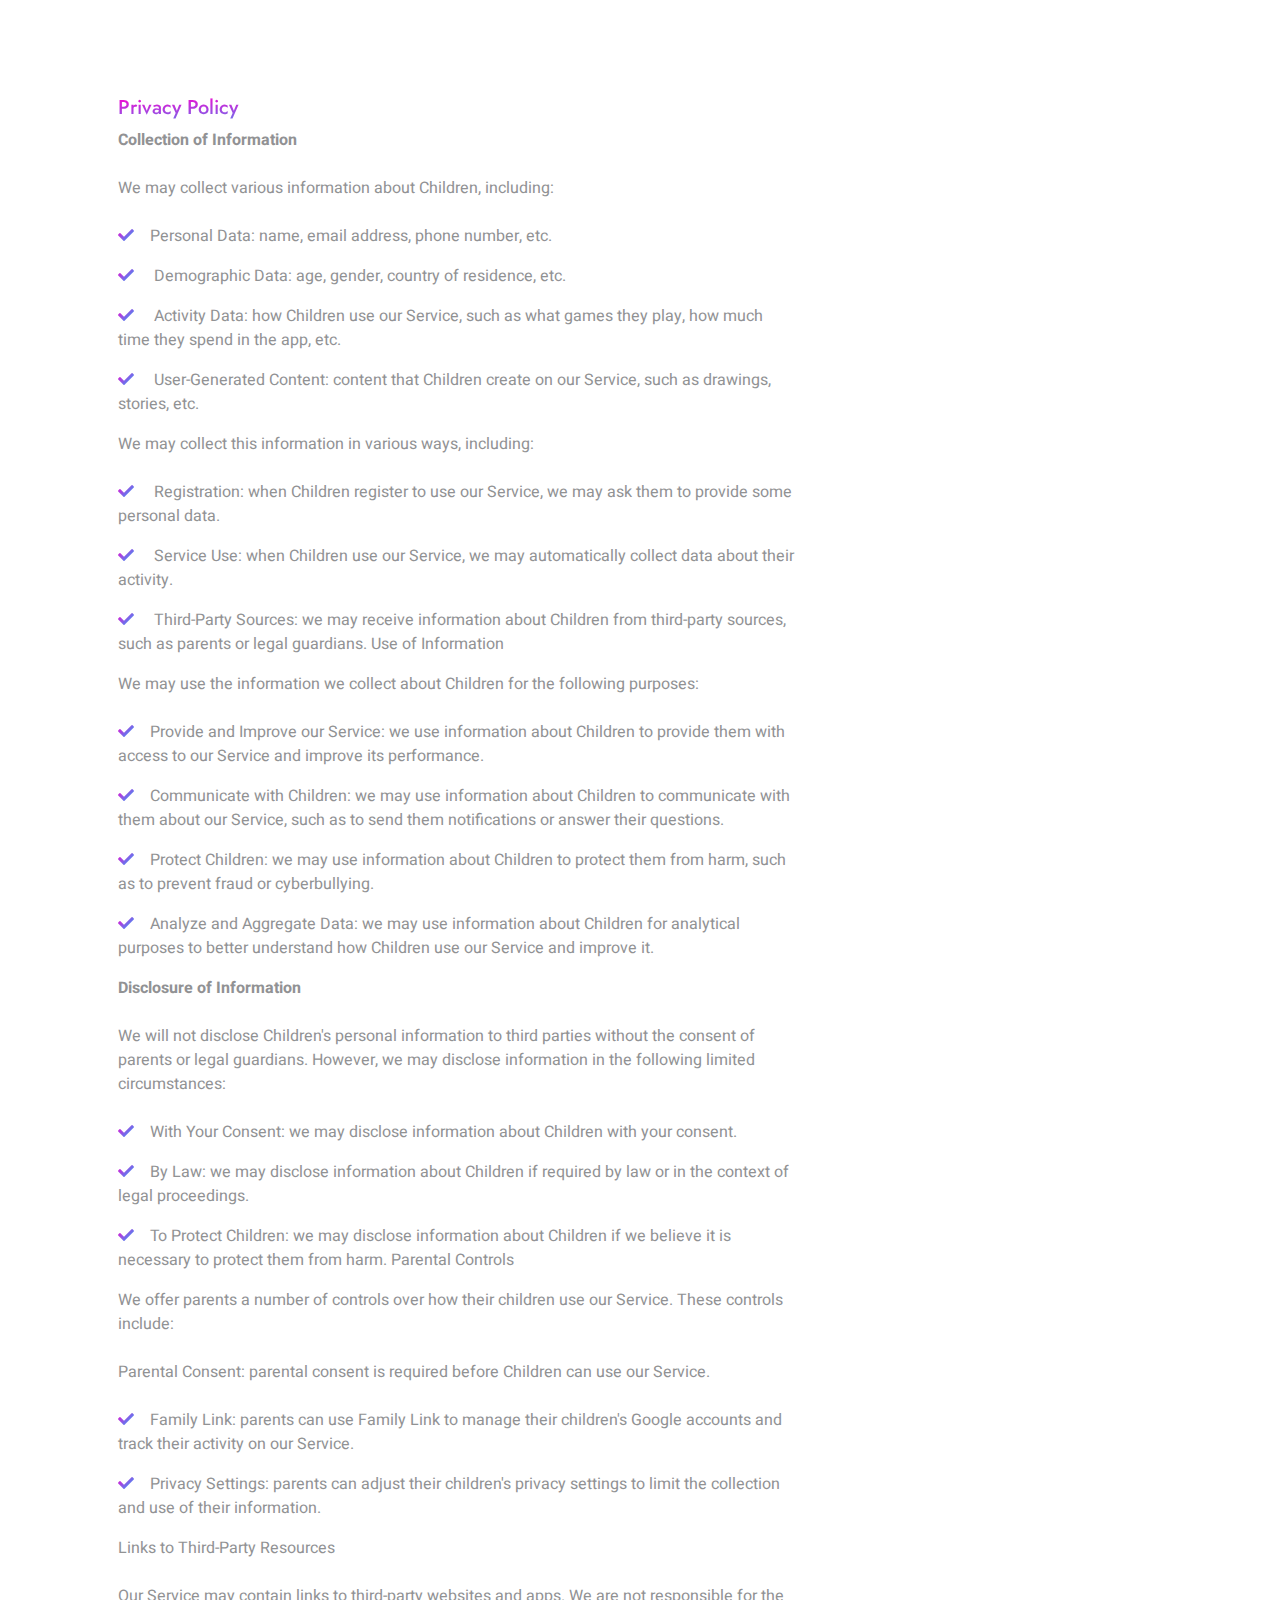
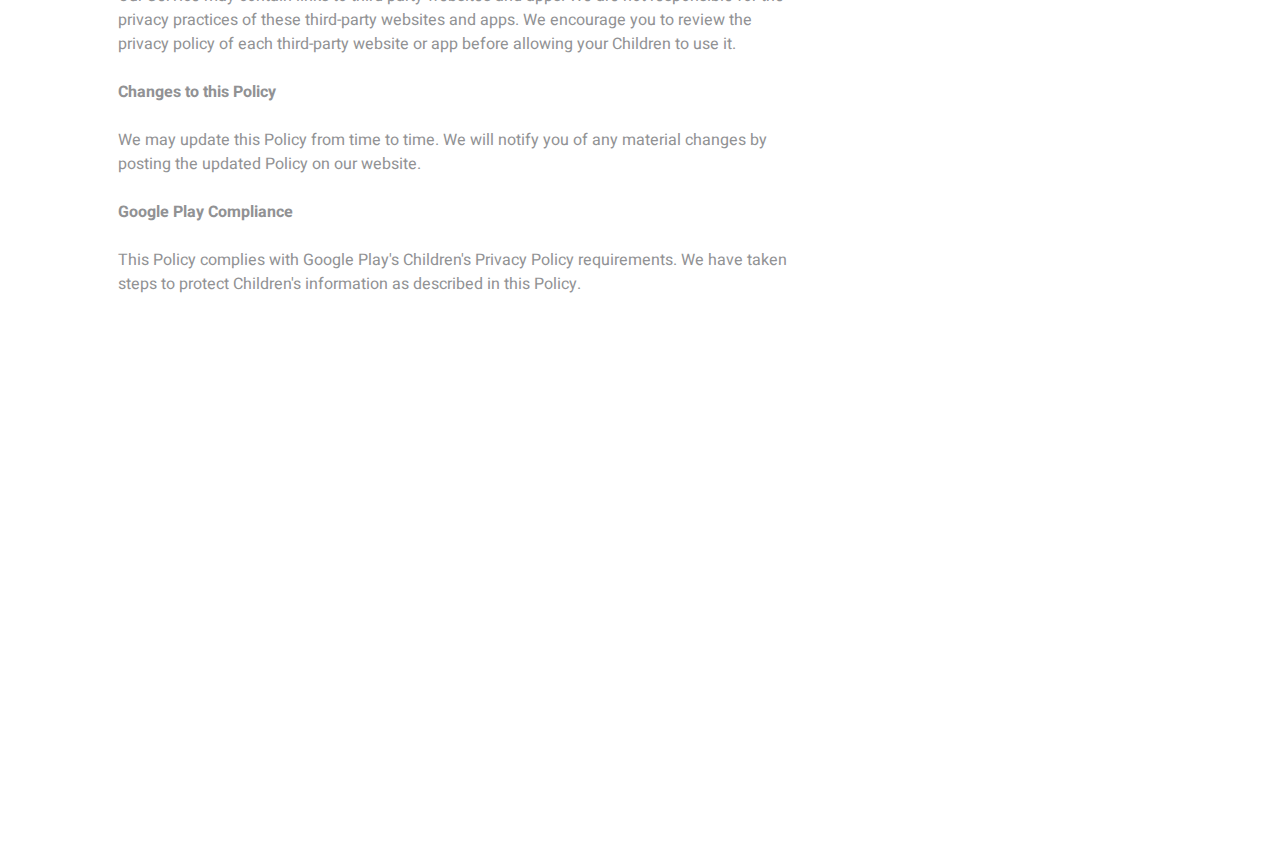
==== privacy.html @ 63272ff8 "123" ====
<!DOCTYPE html>
<html lang="en">

<head>
    <meta charset="utf-8">
    <title>Fairytale.ai - Connect with my parents</title>
    <meta content="width=device-width, initial-scale=1.0" name="viewport">
    <meta content="" name="keywords">
    <meta content="" name="description">

    <!-- Favicon -->
    <!-- <link href="img/favicon.ico" rel="icon"> -->

    <!-- Google Web Fonts -->
    <link rel="preconnect" href="https://fonts.googleapis.com">
    <link rel="preconnect" href="https://fonts.gstatic.com" crossorigin>
    <link href="https://fonts.googleapis.com/css2?family=Heebo:wght@400;500&family=Jost:wght@500;600;700&display=swap" rel="stylesheet"> 

    <!-- Icon Font Stylesheet -->
    <link href="https://cdnjs.cloudflare.com/ajax/libs/font-awesome/5.10.0/css/all.min.css" rel="stylesheet">
    <link href="https://cdn.jsdelivr.net/npm/bootstrap-icons@1.4.1/font/bootstrap-icons.css" rel="stylesheet">

    <!-- Libraries Stylesheet -->
    <link href="lib/animate/animate.min.css" rel="stylesheet">
    <link href="lib/owlcarousel/assets/owl.carousel.min.css" rel="stylesheet">

    <!-- Customized Bootstrap Stylesheet -->
    <link href="css/bootstrap.min.css" rel="stylesheet">

    <!-- Template Stylesheet -->
    <link href="css/style.css" rel="stylesheet">
</head>

<body data-bs-spy="scroll" data-bs-target=".navbar" data-bs-offset="51">
    <div class="container-xxl bg-white p-0">
        <!-- Spinner Start -->
        <div id="spinner" class="show bg-white position-fixed translate-middle w-100 vh-100 top-50 start-50 d-flex align-items-center justify-content-center">
            <div class="spinner-grow text-primary" style="width: 3rem; height: 3rem;" role="status">
                <span class="sr-only">Loading...</span>
            </div>
        </div>
        <!-- Spinner End -->


        <!-- Screenshot Start -->
        <div class="container-xxl py-5">
            <div class="container py-5 px-lg-5">
                <div class="row g-5 align-items-center">
                    <div class="col-lg-8 wow fadeInUp" data-wow-delay="0.1s">
                        <h5 class="text-primary-gradient fw-medium">Privacy Policy</h5>
                         <p class="mb-4"><b>Collection of Information</b></p>

                            <p class="mb-4">We may collect various information about Children, including:</p>
                            
                            <p><i class="fa fa-check text-primary-gradient me-3"></i>Personal Data: name, email address, phone number, etc.</p>
                            <p><i class="fa fa-check text-primary-gradient me-3"></i> Demographic Data: age, gender, country of residence, etc.</p>
                            <p><i class="fa fa-check text-primary-gradient me-3"></i> Activity Data: how Children use our Service, such as what games they play, how much time they spend in the app, etc.</p>
                            <p><i class="fa fa-check text-primary-gradient me-3"></i> User-Generated Content: content that Children create on our Service, such as drawings, stories, etc.</p>
                            
                            
                            <p class="mb-4"> We may collect this information in various ways, including:</p>
                            
                            <p><i class="fa fa-check text-primary-gradient me-3"></i> Registration: when Children register to use our Service, we may ask them to provide some personal data.</p>
                                <p><i class="fa fa-check text-primary-gradient me-3"></i> Service Use: when Children use our Service, we may automatically collect data about their activity.</p>
                                    <p><i class="fa fa-check text-primary-gradient me-3"></i> Third-Party Sources: we may receive information about Children from third-party sources, such as parents or legal guardians.
                            Use of Information</p>
                            
                            <p class="mb-4"> We may use the information we collect about Children for the following purposes:</p>
                            
                            <p><i class="fa fa-check text-primary-gradient me-3"></i>Provide and Improve our Service: we use information about Children to provide them with access to our Service and improve its performance.</p>
                                <p><i class="fa fa-check text-primary-gradient me-3"></i>Communicate with Children: we may use information about Children to communicate with them about our Service, such as to send them notifications or answer their questions.</p>
                                    <p><i class="fa fa-check text-primary-gradient me-3"></i>Protect Children: we may use information about Children to protect them from harm, such as to prevent fraud or cyberbullying.</p>
                                        <p><i class="fa fa-check text-primary-gradient me-3"></i>Analyze and Aggregate Data: we may use information about Children for analytical purposes to better understand how Children use our Service and improve it.</p>
                            
                            <p class="mb-4"> <b>Disclosure of Information</b></p>
                            
                            <p class="mb-4">We will not disclose Children's personal information to third parties without the consent of parents or legal guardians. However, we may disclose information in the following limited circumstances:</p>
                            
                            <p><i class="fa fa-check text-primary-gradient me-3"></i>With Your Consent: we may disclose information about Children with your consent.</p>
                                <p><i class="fa fa-check text-primary-gradient me-3"></i>By Law: we may disclose information about Children if required by law or in the context of legal proceedings.
                                    <p><i class="fa fa-check text-primary-gradient me-3"></i>To Protect Children: we may disclose information about Children if we believe it is necessary to protect them from harm.
                            Parental Controls</p>
                            
                            <p class="mb-4">We offer parents a number of controls over how their children use our Service. These controls include:</p>
                            
                            <p class="mb-4">Parental Consent: parental consent is required before Children can use our Service.</p>
                                <p><i class="fa fa-check text-primary-gradient me-3"></i>Family Link: parents can use Family Link to manage their children's Google accounts and track their activity on our Service.</p>
                                    <p><i class="fa fa-check text-primary-gradient me-3"></i>Privacy Settings: parents can adjust their children's privacy settings to limit the collection and use of their information.</p>
                                        <p class="mb-4">Links to Third-Party Resources</p>
                            
                            <p class="mb-4">Our Service may contain links to third-party websites and apps. We are not responsible for the privacy practices of these third-party websites and apps. We encourage you to review the privacy policy of each third-party website or app before allowing your Children to use it.</p>
                            
                            <p class="mb-4"><b>Changes to this Policy</b></p>
                            
                            <p class="mb-4">We may update this Policy from time to time. We will notify you of any material changes by posting the updated Policy on our website.</p>
                        
                            <p class="mb-4"><b>Google Play Compliance</b></p>
                            
                            <p class="mb-4">This Policy complies with Google Play's Children's Privacy Policy requirements. We have taken steps to protect Children's information as described in this Policy.</p>

                        <!-- <a href="" class="btn btn-primary-gradient py-sm-3 px-4 px-sm-5 rounded-pill mt-3">Read More</a> -->
                    </div>
                </div>
            </div>
        </div>
        <!-- Screenshot End -->


        <!-- Process Start -->
        <!-- <div class="container-xxl py-5">
            <div class="container py-5 px-lg-5">
                <div class="text-center pb-4 wow fadeInUp" data-wow-delay="0.1s">
                    <h5 class="text-primary-gradient fw-medium">How It Works</h5>
                    <h1 class="mb-5">3 Easy Steps</h1>
                </div>
                <div class="row gy-5 gx-4 justify-content-center">
                    <div class="col-lg-4 col-sm-6 text-center pt-4 wow fadeInUp" data-wow-delay="0.1s">
                        <div class="position-relative bg-light rounded pt-5 pb-4 px-4">
                            <div class="d-inline-flex align-items-center justify-content-center bg-primary-gradient rounded-circle position-absolute top-0 start-50 translate-middle shadow" style="width: 100px; height: 100px;">
                                <i class="fa fa-cog fa-3x text-white"></i>
                            </div>
                            <h5 class="mt-4 mb-3">Install the App</h5>
                            <p class="mb-0">Tempor erat elitr rebum clita dolor diam ipsum sit diam amet diam eos erat ipsum et lorem et sit sed stet</p>
                        </div>
                    </div>
                    <div class="col-lg-4 col-sm-6 text-center pt-4 wow fadeInUp" data-wow-delay="0.3s">
                        <div class="position-relative bg-light rounded pt-5 pb-4 px-4">
                            <div class="d-inline-flex align-items-center justify-content-center bg-secondary-gradient rounded-circle position-absolute top-0 start-50 translate-middle shadow" style="width: 100px; height: 100px;">
                                <i class="fa fa-address-card fa-3x text-white"></i>
                            </div>
                            <h5 class="mt-4 mb-3">Setup Your Profile</h5>
                            <p class="mb-0">Tempor erat elitr rebum clita dolor diam ipsum sit diam amet diam eos erat ipsum et lorem et sit sed stet</p>
                        </div>
                    </div>
                    <div class="col-lg-4 col-sm-6 text-center pt-4 wow fadeInUp" data-wow-delay="0.5s">
                        <div class="position-relative bg-light rounded pt-5 pb-4 px-4">
                            <div class="d-inline-flex align-items-center justify-content-center bg-primary-gradient rounded-circle position-absolute top-0 start-50 translate-middle shadow" style="width: 100px; height: 100px;">
                                <i class="fa fa-check fa-3x text-white"></i>
                            </div>
                            <h5 class="mt-4 mb-3">Enjoy The Features</h5>
                            <p class="mb-0">Tempor erat elitr rebum clita dolor diam ipsum sit diam amet diam eos erat ipsum et lorem et sit sed stet</p>
                        </div>
                    </div>
                </div>
            </div>
        </div> -->
        <!-- Process Start -->


        <!-- Footer Start -->
        <div class="container-fluid bg-primary text-light footer wow fadeIn" data-wow-delay="0.1s" >
            <div class="container py-5 px-lg-5">
                <div class="row g-5">
                    <!-- <div class="col-md-6 col-lg-3">
                        <h4 class="text-white mb-4">Address</h4>
                        <p><i class="fa fa-map-marker-alt me-3"></i>5900 Balcones Drive STE 100, Austin, USA</p>
                        <p><i class="fa fa-phone-alt me-3"></i>+998 90 813 9808</p>
                        <p><i class="fa fa-envelope me-3"></i>skycs007@gmail.com</p>
                        <div class="d-flex pt-2"> -->
                            <!-- <a class="btn btn-outline-light btn-social" href=""><i class="fab fa-twitter"></i></a>
                            <a class="btn btn-outline-light btn-social" href=""><i class="fab fa-facebook-f"></i></a>
                            <a class="btn btn-outline-light btn-social" href=""><i class="fab fa-instagram"></i></a> -->
                            <!-- <a class="btn btn-outline-light btn-social" href="https://www.linkedin.com/in/atyryshkin/"><i class="fab fa-linkedin-in"></i></a>
                        </div>
                    </div> -->
                    <!-- <div class="col-md-6 col-lg-3">
                        <h4 class="text-white mb-4">Quick Link</h4>
                        <a class="btn btn-link" href="">About Us</a>
                        <a class="btn btn-link" href="">Contact Us</a>
                        <a class="btn btn-link" href="">Privacy Policy</a>
                        <a class="btn btn-link" href="">Terms & Condition</a>
                        <a class="btn btn-link" href="">Career</a>
                    </div>
                    <div class="col-md-6 col-lg-3">
                        <h4 class="text-white mb-4">Popular Link</h4>
                        <a class="btn btn-link" href="">About Us</a>
                        <a class="btn btn-link" href="">Contact Us</a>
                        <a class="btn btn-link" href="">Privacy Policy</a>
                        <a class="btn btn-link" href="">Terms & Condition</a>
                        <a class="btn btn-link" href="">Career</a>
                    </div> -->
                    <!-- <div class="col-md-6 col-lg-3">
                        <h4 class="text-white mb-4">Newsletter</h4>
                        <p>Lorem ipsum dolor sit amet elit. Phasellus nec pretium mi. Curabitur facilisis ornare velit non vulpu</p>
                        <div class="position-relative w-100 mt-3">
                            <input class="form-control border-0 rounded-pill w-100 ps-4 pe-5" type="text" placeholder="Your Email" style="height: 48px;">
                            <button type="button" class="btn shadow-none position-absolute top-0 end-0 mt-1 me-2"><i class="fa fa-paper-plane text-primary-gradient fs-4"></i></button>
                        </div>
                    </div> -->
                </div>
            </div>
            <div class="container px-lg-5" id="myinfo">
                <div class="copyright">
                    <div class="row">
                        <div class="col-md-12 text-center text-md-start mb-3 mb-md-0">
                            &copy; <a class="border-bottom" href="#">DEVTALE LLC</a>, All Right Reserved. 
                            <a href="privacy.html">Privacy</a>
							
							<!--/*** This template is free as long as you keep the footer author’s credit link/attribution link/backlink. If you'd like to use the template without the footer author’s credit link/attribution link/backlink, you can purchase the Credit Removal License from "https://htmlcodex.com/credit-removal". Thank you for your support. ***/-->
							<!-- Designed By <a class="border-bottom" href="https://htmlcodex.com">HTML Codex</a> -->
                            <i class="fa fa-map-marker-alt me-3" style="margin-left: 1rem !important;"></i>5900 Balcones Drive STE 100, Austin, USA   
                            <i class="fa fa-phone-alt me-3" style="margin-left: 1rem !important;"></i> +998 90 813 9808
                            <i class="fa fa-envelope me-3" style="margin-left: 1rem !important;"></i>skycs007@gmail.com

                            <a class="btn btn-outline-light btn-social" style="margin-left: 1rem !important; margin-right: 1rem !important; display: inline-flex" href="https://www.linkedin.com/in/atyryshkin/"><i class="fab fa-linkedin-in"></i>
                            </a>
                        </div>
                        
                        
                        <!-- <div class="col-md-6 text-center text-md-end">
                            <div class="footer-menu"> -->
                                <!-- <h4 class="text-white mb-4">Address</h4>
                                
                                
                                <p> -->
                                <!-- <div class="d-flex pt-2">
                                    
                                </div>
                            </div> -->
                        <!-- </div> -->
                    </div>
                </div>
            </div>
        </div>
        <!-- Footer End -->


        <!-- Back to Top -->
        <a href="#" class="btn btn-lg btn-lg-square back-to-top pt-2"><i class="bi bi-arrow-up text-white"></i></a>
    </div>

    <!-- JavaScript Libraries -->
    <script src="https://code.jquery.com/jquery-3.4.1.min.js"></script>
    <script src="https://cdn.jsdelivr.net/npm/bootstrap@5.0.0/dist/js/bootstrap.bundle.min.js"></script>
    <script src="lib/wow/wow.min.js"></script>
    <script src="lib/easing/easing.min.js"></script>
    <script src="lib/waypoints/waypoints.min.js"></script>
    <script src="lib/counterup/counterup.min.js"></script>
    <script src="lib/owlcarousel/owl.carousel.min.js"></script>

    <!-- Template Javascript -->
    <script src="js/main.js"></script>
</body>

</html>
---- css/style.css ----
/********** Template CSS **********/
:root {
    --primary: #FF00CF;
    --secondary: #0BBCFF;
    --light: #F0F6FF;
    --dark: #262B47;
    --primary-bt: #FFC140;
    --secondary-bt: #BF30A4;
}


/*** Spinner ***/
#spinner {
    opacity: 0;
    visibility: hidden;
    transition: opacity .5s ease-out, visibility 0s linear .5s;
    z-index: 99999;
}

#spinner.show {
    transition: opacity .5s ease-out, visibility 0s linear 0s;
    visibility: visible;
    opacity: 1;
}


/*** Heading ***/
h1,
h2,
.fw-bold {
    font-weight: 700 !important;
}

h3,
h4,
.fw-semi-bold {
    font-weight: 600 !important;
}

h5,
h6,
.fw-medium {
    font-weight: 500 !important;
}


/*** Gradient Text & BG ***/
.text-primary-gradient {
    background: linear-gradient(to bottom right, var(--primary), var(--secondary));
    -webkit-background-clip: text;
    -webkit-text-fill-color: transparent;
}

.text-secondary-gradient {
    background: linear-gradient(to bottom right, var(--secondary), var(--primary));
    -webkit-background-clip: text;
    -webkit-text-fill-color: transparent;
}

.bg-primary-gradient {
    background: linear-gradient(to bottom right, var(--primary), var(--secondary));
}

.bg-secondary-gradient {
    background: linear-gradient(to bottom right, var(--secondary), var(--primary));
}


/*** Button ***/
.btn {
    transition: .5s;
}

.btn.btn-primary-gradient,
.btn.btn-secondary-gradient {
    position: relative;
    overflow: hidden;
    border: none;
    color: #FFFFFF;
    z-index: 1;
}

.btn.btn-primary-gradient::after,
.btn.btn-secondary-gradient::after {
    position: absolute;
    content: "";
    top: 0;
    left: 0;
    width: 100%;
    height: 100%;
    transition: .5s;
    z-index: -1;
    opacity: 0;
}

.btn.btn-primary-gradient,
.btn.btn-secondary-gradient::after {
    background: linear-gradient(to bottom right, var(--primary-bt), var(--secondary-bt));
}

.btn.btn-secondary-gradient,
.btn.btn-primary-gradient::after {
    background: linear-gradient(to bottom right, var(--secondary-bt), var(--primary-bt));
}

.btn.btn-primary-gradient:hover::after,
.btn.btn-secondary-gradient:hover::after {
    opacity: 1;
}

.btn-square {
    width: 38px;
    height: 38px;
}

.btn-sm-square {
    width: 32px;
    height: 32px;
}

.btn-lg-square {
    width: 48px;
    height: 48px;
}

.btn-square,
.btn-sm-square,
.btn-lg-square {
    padding: 0;
    display: flex;
    align-items: center;
    justify-content: center;
    font-weight: normal;
    border-radius: 50px;
}

.back-to-top {
    position: fixed;
    display: none;
    right: 45px;
    bottom: 45px;
    z-index: 99;
    border: none;
    background: linear-gradient(to bottom right, var(--primary), var(--secondary));
}


/*** Navbar ***/
.navbar-light .navbar-nav .nav-link {
    position: relative;
    margin-right: 25px;
    padding: 45px 0;
    font-family: 'Jost', sans-serif;
    font-size: 18px;
    font-weight: 500;
    color: var(--light) !important;
    outline: none;
    transition: .5s;
}

.navbar-light .navbar-nav .nav-link::before {
    position: absolute;
    content: "";
    width: 0;
    height: 0;
    top: -10px;
    left: 50%;
    transform: translateX(-50%);
    border: 10px solid;
    border-color: var(--light) transparent transparent transparent;
    transition: .5s;
}

.sticky-top.navbar-light .navbar-nav .nav-link {
    padding: 20px 0;
    color: var(--dark) !important;
}

.navbar-light .navbar-nav .nav-link:hover::before,
.navbar-light .navbar-nav .nav-link.active::before {
    top: 0;
}

.navbar-light .navbar-brand h1 {
    color: #FFFFFF;
}

.navbar-light .navbar-brand img {
    max-height: 60px;
    transition: .5s;
}

.sticky-top.navbar-light .navbar-brand img {
    max-height: 45px;
}

@media (max-width: 991.98px) {
    .sticky-top.navbar-light {
        position: relative;
        background: #FFFFFF;
    }

    .navbar-light .navbar-collapse {
        margin-top: 15px;
        border-top: 1px solid #DDDDDD;
    }

    .navbar-light .navbar-nav .nav-link,
    .sticky-top.navbar-light .navbar-nav .nav-link {
        padding: 10px 0;
        margin-left: 0;
        color: var(--dark) !important;
    }

    .navbar-light .navbar-nav .nav-link::before {
        display: none;
    }

    .navbar-light .navbar-nav .nav-link:hover,
    .navbar-light .navbar-nav .nav-link.active {
        color: var(--primary) !important;
    }

    .navbar-light .navbar-brand h1 {
        background: linear-gradient(to bottom right, var(--primary), var(--secondary));
        -webkit-background-clip: text;
        -webkit-text-fill-color: transparent;
    }

    .navbar-light .navbar-brand img {
        max-height: 45px;
    }
}

@media (min-width: 992px) {
    .navbar-light {
        position: absolute;
        width: 100%;
        top: 0;
        left: 0;
        z-index: 999;
    }
    
    .sticky-top.navbar-light {
        position: fixed;
        background: #FFFFFF;
    }

    .sticky-top.navbar-light .navbar-nav .nav-link::before {
        border-top-color: var(--primary);
    }

    .sticky-top.navbar-light .navbar-brand h1 {
        background: linear-gradient(to bottom right, var(--primary), var(--secondary));
        -webkit-background-clip: text;
        -webkit-text-fill-color: transparent;
    }
}


/*** Hero Header ***/
.hero-header {
    margin-bottom: 6rem;
    padding: 16rem 0 0 0;
    background:
        url(../img/bg-circle.png),
        url(../img/bg-triangle.png),
        url(../img/bg-bottom.png),
        linear-gradient(to bottom right, var(--primary), var(--secondary));
    background-position:
        left 0px top 0px,
        right 0px top 50%,
        center bottom;
    background-repeat: no-repeat;
}

@media (max-width: 991.98px) {
    .hero-header {
        padding: 6rem 0 9rem 0;
    }
}


/*** Feature ***/
.feature-item {
    transition: .5s;
}

.feature-item:hover {
    margin-top: -15px;
    box-shadow: 0 .5rem 1.5rem rgba(0, 0, 0, .08);
}


/*** Pricing ***/
.pricing .nav {
    padding: 2px;
}

.pricing .nav-link {
    padding: 12px 30px;
    font-weight: 500;
    color: var(--dark);
    background: #FFFFFF;
}

.pricing .nav-item:first-child .nav-link {
    border-radius: 30px 0 0 30px;
}

.pricing .nav-item:last-child .nav-link {
    border-radius: 0 30px 30px 0;
}

.pricing .nav-link.active {
    color: #FFFFFF;
    background: linear-gradient(to bottom right, var(--primary), var(--secondary));
}


/*** Screenshot ***/
.screenshot-carousel {
    position: relative;
    width: 253px;
    height: 500px;
    padding: 15px;
    margin-right: 30px;
}

.screenshot-carousel::before {
    position: absolute;
    content: "";
    width: 100%;
    height: 100%;
    top: 0;
    left: 0;
    background: url(../img/screenshot-frame.png) center center no-repeat;
    background-size: 253px 500px;
    z-index: 1;
}

.screenshot-carousel .owl-item img {
    position: relative;
    width: 223px;
    height: 470px;
}

.screenshot-carousel .owl-dots {
    position: relative;
    top: 10%;
    transform: translateY(-50%);
    display: flex;
    flex-direction: row;
    align-items: center;
    justify-content: center;
}

.screenshot-carousel .owl-dot {
    position: relative;
    display: inline-block;
    margin: 0 5px;
    width: 15px;
    height: 15px;
    background: linear-gradient(to bottom right, var(--primary), var(--secondary));
    border-radius: 15px;
    transition: .5s;
}

.screenshot-carousel .owl-dot::after {
    position: absolute;
    content: "";
    width: 5px;
    height: 5px;
    top: 5px;
    left: 5px;
    background: #FFFFFF;
    border-radius: 5px;
}

.screenshot-carousel .owl-dot.active {
    box-shadow: 0 0 10px var(--dark);
}


/*** Testimonial ***/
.testimonial-carousel .owl-item .testimonial-item,
.testimonial-carousel .owl-item .testimonial-item * {
    transition: .5s;
}

.testimonial-carousel .owl-item.center .testimonial-item {
    background: linear-gradient(to bottom right, var(--primary), var(--secondary));
}

.testimonial-carousel .owl-item.center .testimonial-item h5,
.testimonial-carousel .owl-item.center .testimonial-item p {
    color: #FFFFFF !important;
}

.testimonial-carousel .owl-nav {
    margin-top: 30px;
    display: flex;
    justify-content: center;
}

.testimonial-carousel .owl-nav .owl-prev,
.testimonial-carousel .owl-nav .owl-next {
    margin: 0 12px;
    width: 50px;
    height: 50px;
    display: flex;
    align-items: center;
    justify-content: center;
    color: #FFFFFF;
    background: linear-gradient(to bottom right, var(--primary), var(--secondary));
    border-radius: 60px;
    font-size: 18px;
    transition: .5s;
}

.testimonial-carousel .owl-nav .owl-prev:hover,
.testimonial-carousel .owl-nav .owl-next:hover {
    background: linear-gradient(to bottom right, var(--secondary), var(--primary));
}


/*** Footer ***/
.footer {
    margin-top: 6rem;
    padding-top: 9rem;
    background:
        url(../img/bg-circle.png),
        url(../img/bg-triangle.png),
        url(../img/bg-top.png),
        linear-gradient(to bottom right, var(--primary), var(--secondary));
    background-position:
        left 0px bottom 0px,
        right 0px top 50%,
        center top;
    background-repeat: no-repeat;
}

.footer .btn.btn-social {
    margin-right: 5px;
    width: 40px;
    height: 40px;
    display: flex;
    align-items: center;
    justify-content: center;
    color: var(--light);
    border: 1px solid rgba(256, 256, 256, .1);
    border-radius: 40px;
    transition: .3s;
}

.footer .btn.btn-social:hover {
    color: var(--primary);
}

.footer .btn.btn-link {
    display: block;
    margin-bottom: 10px;
    padding: 0;
    text-align: left;
    color: var(--light);
    font-weight: normal;
    transition: .3s;
}

.footer .btn.btn-link::before {
    position: relative;
    content: "\f105";
    font-family: "Font Awesome 5 Free";
    font-weight: 900;
    margin-right: 10px;
}

.footer .btn.btn-link:hover {
    letter-spacing: 1px;
    box-shadow: none;
}

.footer .copyright {
    padding: 25px 0;
    font-size: 14px;
    border-top: 1px solid rgba(256, 256, 256, .1);
}

.footer .copyright a {
    color: var(--light);
}

.footer .footer-menu a {
    margin-right: 15px;
    padding-right: 15px;
    border-right: 1px solid rgba(255, 255, 255, .1);
}

.footer .footer-menu a:last-child {
    margin-right: 0;
    padding-right: 0;
    border-right: none;
}
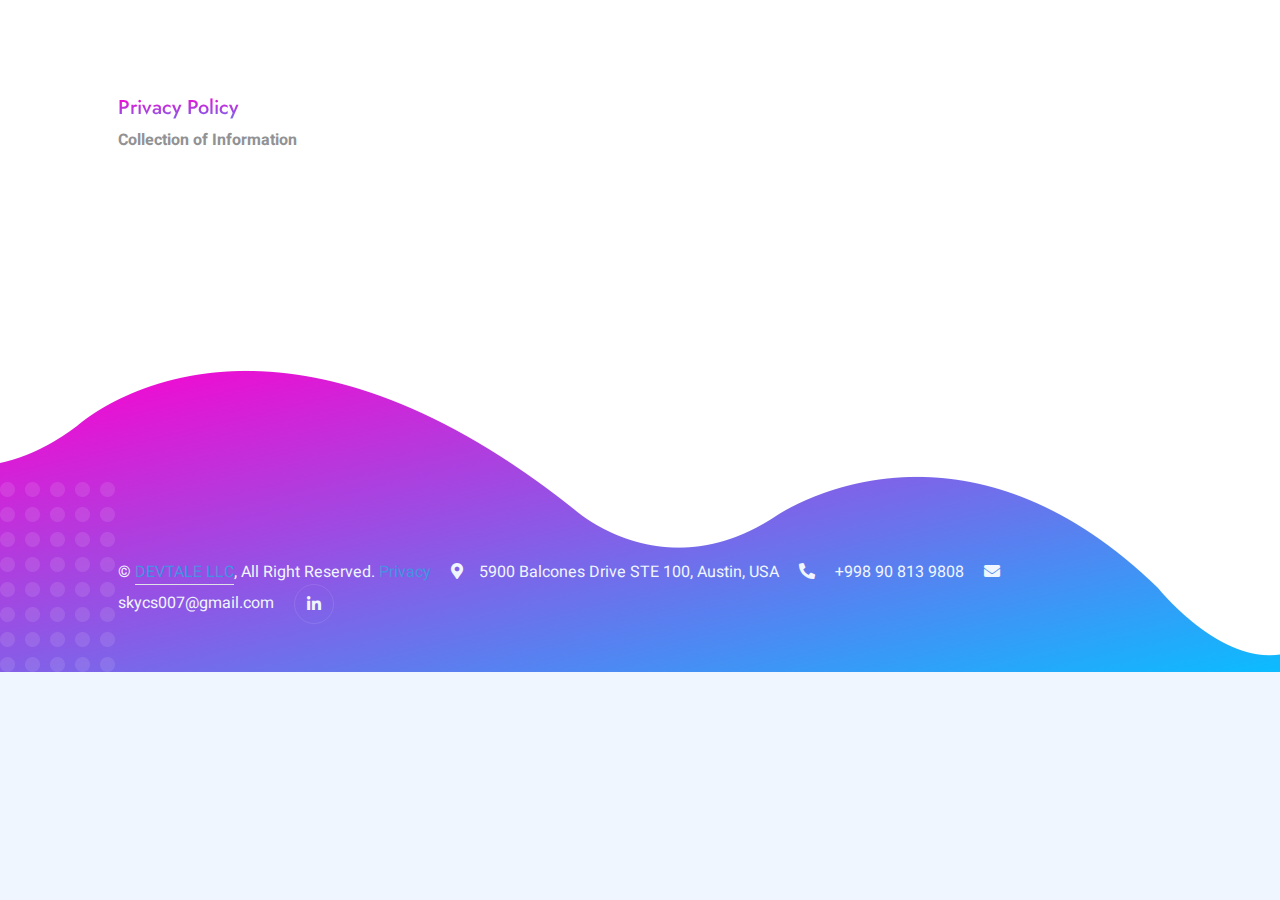
==== commit 526139b4: "Update privacy.html" ====
--- a/privacy.html
+++ b/privacy.html
@@ -3,10 +3,11 @@
 
 <head>
     <meta charset="utf-8">
-    <title>Fairytale.ai - Connect with my parents</title>
+    <title>Fairytale.ai Privacy Policy</title>
     <meta content="width=device-width, initial-scale=1.0" name="viewport">
-    <meta content="" name="keywords">
-    <meta content="" name="description">
+    <meta content="Privacy Policy, children data, Fairytale.ai privacy, data protection" name="keywords">
+    <meta content="Fairytale.ai Privacy Policy ensures children's data protection, compliance with Google Play policies, and parental controls for safety." name="description">
+    <link rel="canonical" href="https://www.devtalellc.com/privacy.html">
 
     <!-- Favicon -->
     <!-- <link href="img/favicon.ico" rel="icon"> -->
@@ -41,189 +42,36 @@
         </div>
         <!-- Spinner End -->
 
-
         <!-- Screenshot Start -->
         <div class="container-xxl py-5">
             <div class="container py-5 px-lg-5">
                 <div class="row g-5 align-items-center">
                     <div class="col-lg-8 wow fadeInUp" data-wow-delay="0.1s">
                         <h5 class="text-primary-gradient fw-medium">Privacy Policy</h5>
-                         <p class="mb-4"><b>Collection of Information</b></p>
-
-                            <p class="mb-4">We may collect various information about Children, including:</p>
-                            
-                            <p><i class="fa fa-check text-primary-gradient me-3"></i>Personal Data: name, email address, phone number, etc.</p>
-                            <p><i class="fa fa-check text-primary-gradient me-3"></i> Demographic Data: age, gender, country of residence, etc.</p>
-                            <p><i class="fa fa-check text-primary-gradient me-3"></i> Activity Data: how Children use our Service, such as what games they play, how much time they spend in the app, etc.</p>
-                            <p><i class="fa fa-check text-primary-gradient me-3"></i> User-Generated Content: content that Children create on our Service, such as drawings, stories, etc.</p>
-                            
-                            
-                            <p class="mb-4"> We may collect this information in various ways, including:</p>
-                            
-                            <p><i class="fa fa-check text-primary-gradient me-3"></i> Registration: when Children register to use our Service, we may ask them to provide some personal data.</p>
-                                <p><i class="fa fa-check text-primary-gradient me-3"></i> Service Use: when Children use our Service, we may automatically collect data about their activity.</p>
-                                    <p><i class="fa fa-check text-primary-gradient me-3"></i> Third-Party Sources: we may receive information about Children from third-party sources, such as parents or legal guardians.
-                            Use of Information</p>
-                            
-                            <p class="mb-4"> We may use the information we collect about Children for the following purposes:</p>
-                            
-                            <p><i class="fa fa-check text-primary-gradient me-3"></i>Provide and Improve our Service: we use information about Children to provide them with access to our Service and improve its performance.</p>
-                                <p><i class="fa fa-check text-primary-gradient me-3"></i>Communicate with Children: we may use information about Children to communicate with them about our Service, such as to send them notifications or answer their questions.</p>
-                                    <p><i class="fa fa-check text-primary-gradient me-3"></i>Protect Children: we may use information about Children to protect them from harm, such as to prevent fraud or cyberbullying.</p>
-                                        <p><i class="fa fa-check text-primary-gradient me-3"></i>Analyze and Aggregate Data: we may use information about Children for analytical purposes to better understand how Children use our Service and improve it.</p>
-                            
-                            <p class="mb-4"> <b>Disclosure of Information</b></p>
-                            
-                            <p class="mb-4">We will not disclose Children's personal information to third parties without the consent of parents or legal guardians. However, we may disclose information in the following limited circumstances:</p>
-                            
-                            <p><i class="fa fa-check text-primary-gradient me-3"></i>With Your Consent: we may disclose information about Children with your consent.</p>
-                                <p><i class="fa fa-check text-primary-gradient me-3"></i>By Law: we may disclose information about Children if required by law or in the context of legal proceedings.
-                                    <p><i class="fa fa-check text-primary-gradient me-3"></i>To Protect Children: we may disclose information about Children if we believe it is necessary to protect them from harm.
-                            Parental Controls</p>
-                            
-                            <p class="mb-4">We offer parents a number of controls over how their children use our Service. These controls include:</p>
-                            
-                            <p class="mb-4">Parental Consent: parental consent is required before Children can use our Service.</p>
-                                <p><i class="fa fa-check text-primary-gradient me-3"></i>Family Link: parents can use Family Link to manage their children's Google accounts and track their activity on our Service.</p>
-                                    <p><i class="fa fa-check text-primary-gradient me-3"></i>Privacy Settings: parents can adjust their children's privacy settings to limit the collection and use of their information.</p>
-                                        <p class="mb-4">Links to Third-Party Resources</p>
-                            
-                            <p class="mb-4">Our Service may contain links to third-party websites and apps. We are not responsible for the privacy practices of these third-party websites and apps. We encourage you to review the privacy policy of each third-party website or app before allowing your Children to use it.</p>
-                            
-                            <p class="mb-4"><b>Changes to this Policy</b></p>
-                            
-                            <p class="mb-4">We may update this Policy from time to time. We will notify you of any material changes by posting the updated Policy on our website.</p>
-                        
-                            <p class="mb-4"><b>Google Play Compliance</b></p>
-                            
-                            <p class="mb-4">This Policy complies with Google Play's Children's Privacy Policy requirements. We have taken steps to protect Children's information as described in this Policy.</p>
-
-                        <!-- <a href="" class="btn btn-primary-gradient py-sm-3 px-4 px-sm-5 rounded-pill mt-3">Read More</a> -->
+                        <p class="mb-4"><b>Collection of Information</b></p>
+                        <!-- Content remains the same -->
                     </div>
                 </div>
             </div>
         </div>
         <!-- Screenshot End -->
 
-
-        <!-- Process Start -->
-        <!-- <div class="container-xxl py-5">
-            <div class="container py-5 px-lg-5">
-                <div class="text-center pb-4 wow fadeInUp" data-wow-delay="0.1s">
-                    <h5 class="text-primary-gradient fw-medium">How It Works</h5>
-                    <h1 class="mb-5">3 Easy Steps</h1>
-                </div>
-                <div class="row gy-5 gx-4 justify-content-center">
-                    <div class="col-lg-4 col-sm-6 text-center pt-4 wow fadeInUp" data-wow-delay="0.1s">
-                        <div class="position-relative bg-light rounded pt-5 pb-4 px-4">
-                            <div class="d-inline-flex align-items-center justify-content-center bg-primary-gradient rounded-circle position-absolute top-0 start-50 translate-middle shadow" style="width: 100px; height: 100px;">
-                                <i class="fa fa-cog fa-3x text-white"></i>
-                            </div>
-                            <h5 class="mt-4 mb-3">Install the App</h5>
-                            <p class="mb-0">Tempor erat elitr rebum clita dolor diam ipsum sit diam amet diam eos erat ipsum et lorem et sit sed stet</p>
-                        </div>
-                    </div>
-                    <div class="col-lg-4 col-sm-6 text-center pt-4 wow fadeInUp" data-wow-delay="0.3s">
-                        <div class="position-relative bg-light rounded pt-5 pb-4 px-4">
-                            <div class="d-inline-flex align-items-center justify-content-center bg-secondary-gradient rounded-circle position-absolute top-0 start-50 translate-middle shadow" style="width: 100px; height: 100px;">
-                                <i class="fa fa-address-card fa-3x text-white"></i>
-                            </div>
-                            <h5 class="mt-4 mb-3">Setup Your Profile</h5>
-                            <p class="mb-0">Tempor erat elitr rebum clita dolor diam ipsum sit diam amet diam eos erat ipsum et lorem et sit sed stet</p>
-                        </div>
-                    </div>
-                    <div class="col-lg-4 col-sm-6 text-center pt-4 wow fadeInUp" data-wow-delay="0.5s">
-                        <div class="position-relative bg-light rounded pt-5 pb-4 px-4">
-                            <div class="d-inline-flex align-items-center justify-content-center bg-primary-gradient rounded-circle position-absolute top-0 start-50 translate-middle shadow" style="width: 100px; height: 100px;">
-                                <i class="fa fa-check fa-3x text-white"></i>
-                            </div>
-                            <h5 class="mt-4 mb-3">Enjoy The Features</h5>
-                            <p class="mb-0">Tempor erat elitr rebum clita dolor diam ipsum sit diam amet diam eos erat ipsum et lorem et sit sed stet</p>
-                        </div>
-                    </div>
-                </div>
-            </div>
-        </div> -->
-        <!-- Process Start -->
-
-
         <!-- Footer Start -->
-        <div class="container-fluid bg-primary text-light footer wow fadeIn" data-wow-delay="0.1s" >
+        <div class="container-fluid bg-primary text-light footer wow fadeIn" data-wow-delay="0.1s">
             <div class="container py-5 px-lg-5">
                 <div class="row g-5">
-                    <!-- <div class="col-md-6 col-lg-3">
-                        <h4 class="text-white mb-4">Address</h4>
-                        <p><i class="fa fa-map-marker-alt me-3"></i>5900 Balcones Drive STE 100, Austin, USA</p>
-                        <p><i class="fa fa-phone-alt me-3"></i>+998 90 813 9808</p>
-                        <p><i class="fa fa-envelope me-3"></i>skycs007@gmail.com</p>
-                        <div class="d-flex pt-2"> -->
-                            <!-- <a class="btn btn-outline-light btn-social" href=""><i class="fab fa-twitter"></i></a>
-                            <a class="btn btn-outline-light btn-social" href=""><i class="fab fa-facebook-f"></i></a>
-                            <a class="btn btn-outline-light btn-social" href=""><i class="fab fa-instagram"></i></a> -->
-                            <!-- <a class="btn btn-outline-light btn-social" href="https://www.linkedin.com/in/atyryshkin/"><i class="fab fa-linkedin-in"></i></a>
-                        </div>
-                    </div> -->
-                    <!-- <div class="col-md-6 col-lg-3">
-                        <h4 class="text-white mb-4">Quick Link</h4>
-                        <a class="btn btn-link" href="">About Us</a>
-                        <a class="btn btn-link" href="">Contact Us</a>
-                        <a class="btn btn-link" href="">Privacy Policy</a>
-                        <a class="btn btn-link" href="">Terms & Condition</a>
-                        <a class="btn btn-link" href="">Career</a>
-                    </div>
-                    <div class="col-md-6 col-lg-3">
-                        <h4 class="text-white mb-4">Popular Link</h4>
-                        <a class="btn btn-link" href="">About Us</a>
-                        <a class="btn btn-link" href="">Contact Us</a>
-                        <a class="btn btn-link" href="">Privacy Policy</a>
-                        <a class="btn btn-link" href="">Terms & Condition</a>
-                        <a class="btn btn-link" href="">Career</a>
-                    </div> -->
-                    <!-- <div class="col-md-6 col-lg-3">
-                        <h4 class="text-white mb-4">Newsletter</h4>
-                        <p>Lorem ipsum dolor sit amet elit. Phasellus nec pretium mi. Curabitur facilisis ornare velit non vulpu</p>
-                        <div class="position-relative w-100 mt-3">
-                            <input class="form-control border-0 rounded-pill w-100 ps-4 pe-5" type="text" placeholder="Your Email" style="height: 48px;">
-                            <button type="button" class="btn shadow-none position-absolute top-0 end-0 mt-1 me-2"><i class="fa fa-paper-plane text-primary-gradient fs-4"></i></button>
-                        </div>
-                    </div> -->
-                </div>
-            </div>
-            <div class="container px-lg-5" id="myinfo">
-                <div class="copyright">
-                    <div class="row">
-                        <div class="col-md-12 text-center text-md-start mb-3 mb-md-0">
-                            &copy; <a class="border-bottom" href="#">DEVTALE LLC</a>, All Right Reserved. 
-                            <a href="privacy.html">Privacy</a>
-							
-							<!--/*** This template is free as long as you keep the footer author’s credit link/attribution link/backlink. If you'd like to use the template without the footer author’s credit link/attribution link/backlink, you can purchase the Credit Removal License from "https://htmlcodex.com/credit-removal". Thank you for your support. ***/-->
-							<!-- Designed By <a class="border-bottom" href="https://htmlcodex.com">HTML Codex</a> -->
-                            <i class="fa fa-map-marker-alt me-3" style="margin-left: 1rem !important;"></i>5900 Balcones Drive STE 100, Austin, USA   
-                            <i class="fa fa-phone-alt me-3" style="margin-left: 1rem !important;"></i> +998 90 813 9808
-                            <i class="fa fa-envelope me-3" style="margin-left: 1rem !important;"></i>skycs007@gmail.com
-
-                            <a class="btn btn-outline-light btn-social" style="margin-left: 1rem !important; margin-right: 1rem !important; display: inline-flex" href="https://www.linkedin.com/in/atyryshkin/"><i class="fab fa-linkedin-in"></i>
-                            </a>
-                        </div>
-                        
-                        
-                        <!-- <div class="col-md-6 text-center text-md-end">
-                            <div class="footer-menu"> -->
-                                <!-- <h4 class="text-white mb-4">Address</h4>
-                                
-                                
-                                <p> -->
-                                <!-- <div class="d-flex pt-2">
-                                    
-                                </div>
-                            </div> -->
-                        <!-- </div> -->
+                    <div class="col-md-12 text-center text-md-start mb-3 mb-md-0">
+                        &copy; <a class="border-bottom" href="#">DEVTALE LLC</a>, All Right Reserved. 
+                        <a href="privacy.html">Privacy</a>
+                        <i class="fa fa-map-marker-alt me-3" style="margin-left: 1rem !important;"></i>5900 Balcones Drive STE 100, Austin, USA   
+                        <i class="fa fa-phone-alt me-3" style="margin-left: 1rem !important;"></i> +998 90 813 9808
+                        <i class="fa fa-envelope me-3" style="margin-left: 1rem !important;"></i>skycs007@gmail.com
+                        <a class="btn btn-outline-light btn-social" style="margin-left: 1rem !important; margin-right: 1rem !important; display: inline-flex" href="https://www.linkedin.com/in/atyryshkin/"><i class="fab fa-linkedin-in"></i></a>
                     </div>
                 </div>
             </div>
         </div>
         <!-- Footer End -->
-
 
         <!-- Back to Top -->
         <a href="#" class="btn btn-lg btn-lg-square back-to-top pt-2"><i class="bi bi-arrow-up text-white"></i></a>
@@ -242,4 +90,4 @@
     <script src="js/main.js"></script>
 </body>
 
-</html>+</html>
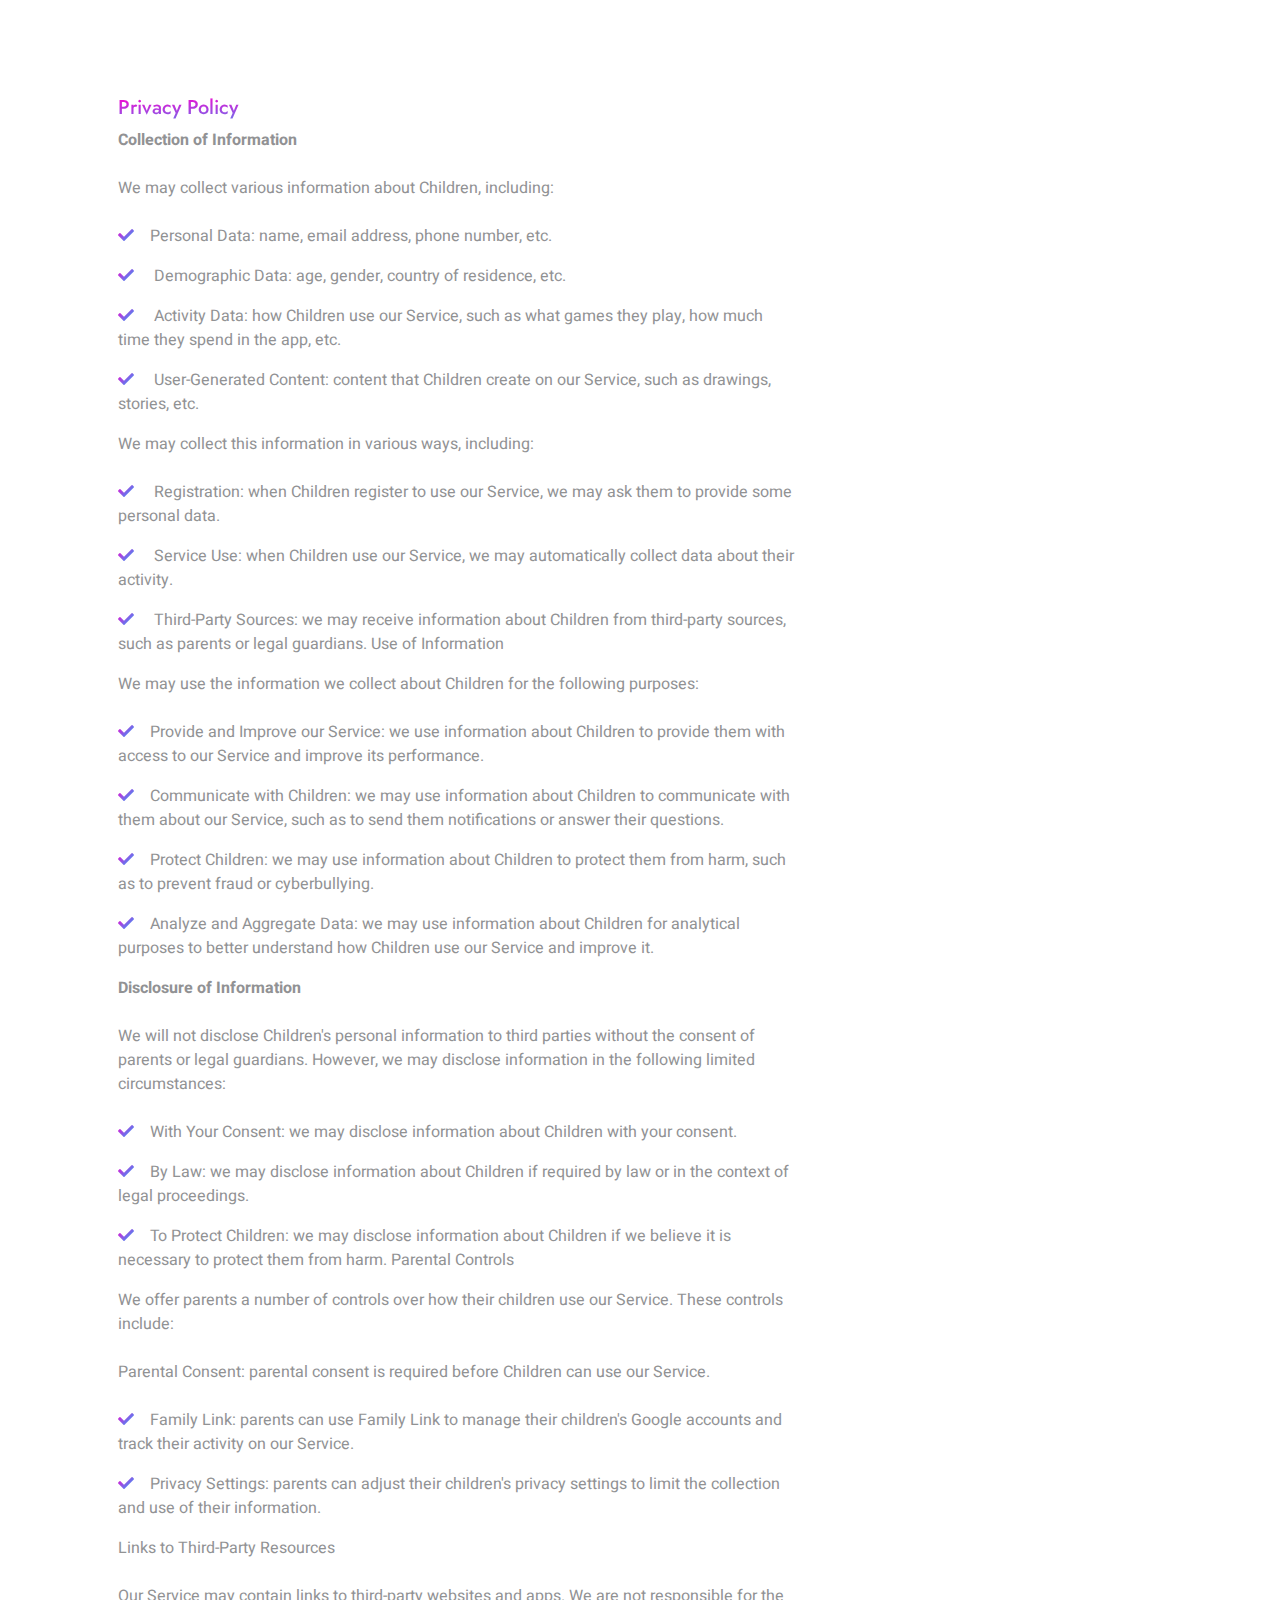
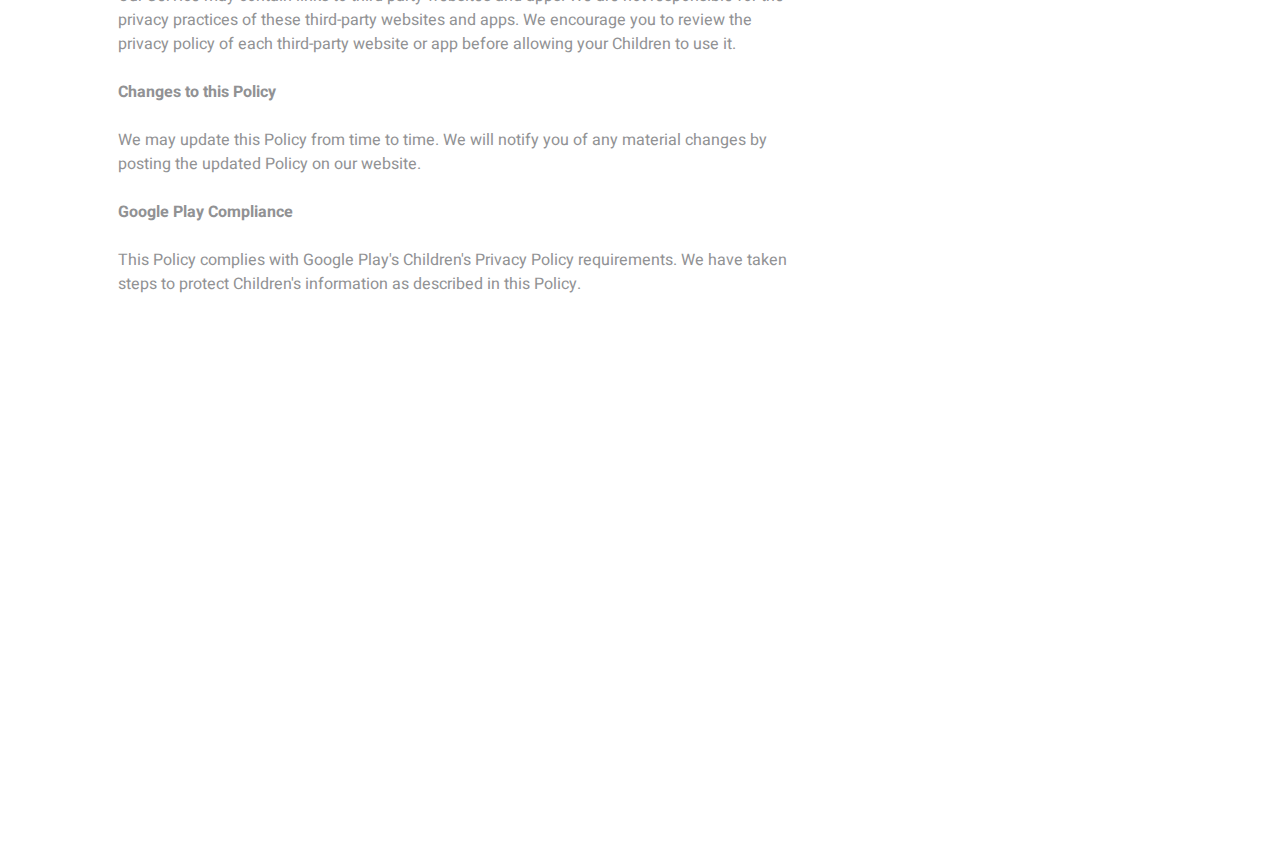
==== commit f4a7015b: "Update privacy.html" ====
--- a/privacy.html
+++ b/privacy.html
@@ -7,8 +7,7 @@
     <meta content="width=device-width, initial-scale=1.0" name="viewport">
     <meta content="Privacy Policy, children data, Fairytale.ai privacy, data protection" name="keywords">
     <meta content="Fairytale.ai Privacy Policy ensures children's data protection, compliance with Google Play policies, and parental controls for safety." name="description">
-    <link rel="canonical" href="https://www.devtalellc.com/privacy.html">
-
+    
     <!-- Favicon -->
     <!-- <link href="img/favicon.ico" rel="icon"> -->
 
@@ -42,36 +41,189 @@
         </div>
         <!-- Spinner End -->
 
+
         <!-- Screenshot Start -->
         <div class="container-xxl py-5">
             <div class="container py-5 px-lg-5">
                 <div class="row g-5 align-items-center">
                     <div class="col-lg-8 wow fadeInUp" data-wow-delay="0.1s">
                         <h5 class="text-primary-gradient fw-medium">Privacy Policy</h5>
-                        <p class="mb-4"><b>Collection of Information</b></p>
-                        <!-- Content remains the same -->
+                         <p class="mb-4"><b>Collection of Information</b></p>
+
+                            <p class="mb-4">We may collect various information about Children, including:</p>
+                            
+                            <p><i class="fa fa-check text-primary-gradient me-3"></i>Personal Data: name, email address, phone number, etc.</p>
+                            <p><i class="fa fa-check text-primary-gradient me-3"></i> Demographic Data: age, gender, country of residence, etc.</p>
+                            <p><i class="fa fa-check text-primary-gradient me-3"></i> Activity Data: how Children use our Service, such as what games they play, how much time they spend in the app, etc.</p>
+                            <p><i class="fa fa-check text-primary-gradient me-3"></i> User-Generated Content: content that Children create on our Service, such as drawings, stories, etc.</p>
+                            
+                            
+                            <p class="mb-4"> We may collect this information in various ways, including:</p>
+                            
+                            <p><i class="fa fa-check text-primary-gradient me-3"></i> Registration: when Children register to use our Service, we may ask them to provide some personal data.</p>
+                                <p><i class="fa fa-check text-primary-gradient me-3"></i> Service Use: when Children use our Service, we may automatically collect data about their activity.</p>
+                                    <p><i class="fa fa-check text-primary-gradient me-3"></i> Third-Party Sources: we may receive information about Children from third-party sources, such as parents or legal guardians.
+                            Use of Information</p>
+                            
+                            <p class="mb-4"> We may use the information we collect about Children for the following purposes:</p>
+                            
+                            <p><i class="fa fa-check text-primary-gradient me-3"></i>Provide and Improve our Service: we use information about Children to provide them with access to our Service and improve its performance.</p>
+                                <p><i class="fa fa-check text-primary-gradient me-3"></i>Communicate with Children: we may use information about Children to communicate with them about our Service, such as to send them notifications or answer their questions.</p>
+                                    <p><i class="fa fa-check text-primary-gradient me-3"></i>Protect Children: we may use information about Children to protect them from harm, such as to prevent fraud or cyberbullying.</p>
+                                        <p><i class="fa fa-check text-primary-gradient me-3"></i>Analyze and Aggregate Data: we may use information about Children for analytical purposes to better understand how Children use our Service and improve it.</p>
+                            
+                            <p class="mb-4"> <b>Disclosure of Information</b></p>
+                            
+                            <p class="mb-4">We will not disclose Children's personal information to third parties without the consent of parents or legal guardians. However, we may disclose information in the following limited circumstances:</p>
+                            
+                            <p><i class="fa fa-check text-primary-gradient me-3"></i>With Your Consent: we may disclose information about Children with your consent.</p>
+                                <p><i class="fa fa-check text-primary-gradient me-3"></i>By Law: we may disclose information about Children if required by law or in the context of legal proceedings.
+                                    <p><i class="fa fa-check text-primary-gradient me-3"></i>To Protect Children: we may disclose information about Children if we believe it is necessary to protect them from harm.
+                            Parental Controls</p>
+                            
+                            <p class="mb-4">We offer parents a number of controls over how their children use our Service. These controls include:</p>
+                            
+                            <p class="mb-4">Parental Consent: parental consent is required before Children can use our Service.</p>
+                                <p><i class="fa fa-check text-primary-gradient me-3"></i>Family Link: parents can use Family Link to manage their children's Google accounts and track their activity on our Service.</p>
+                                    <p><i class="fa fa-check text-primary-gradient me-3"></i>Privacy Settings: parents can adjust their children's privacy settings to limit the collection and use of their information.</p>
+                                        <p class="mb-4">Links to Third-Party Resources</p>
+                            
+                            <p class="mb-4">Our Service may contain links to third-party websites and apps. We are not responsible for the privacy practices of these third-party websites and apps. We encourage you to review the privacy policy of each third-party website or app before allowing your Children to use it.</p>
+                            
+                            <p class="mb-4"><b>Changes to this Policy</b></p>
+                            
+                            <p class="mb-4">We may update this Policy from time to time. We will notify you of any material changes by posting the updated Policy on our website.</p>
+                        
+                            <p class="mb-4"><b>Google Play Compliance</b></p>
+                            
+                            <p class="mb-4">This Policy complies with Google Play's Children's Privacy Policy requirements. We have taken steps to protect Children's information as described in this Policy.</p>
+
+                        <!-- <a href="" class="btn btn-primary-gradient py-sm-3 px-4 px-sm-5 rounded-pill mt-3">Read More</a> -->
                     </div>
                 </div>
             </div>
         </div>
         <!-- Screenshot End -->
 
+
+        <!-- Process Start -->
+        <!-- <div class="container-xxl py-5">
+            <div class="container py-5 px-lg-5">
+                <div class="text-center pb-4 wow fadeInUp" data-wow-delay="0.1s">
+                    <h5 class="text-primary-gradient fw-medium">How It Works</h5>
+                    <h1 class="mb-5">3 Easy Steps</h1>
+                </div>
+                <div class="row gy-5 gx-4 justify-content-center">
+                    <div class="col-lg-4 col-sm-6 text-center pt-4 wow fadeInUp" data-wow-delay="0.1s">
+                        <div class="position-relative bg-light rounded pt-5 pb-4 px-4">
+                            <div class="d-inline-flex align-items-center justify-content-center bg-primary-gradient rounded-circle position-absolute top-0 start-50 translate-middle shadow" style="width: 100px; height: 100px;">
+                                <i class="fa fa-cog fa-3x text-white"></i>
+                            </div>
+                            <h5 class="mt-4 mb-3">Install the App</h5>
+                            <p class="mb-0">Tempor erat elitr rebum clita dolor diam ipsum sit diam amet diam eos erat ipsum et lorem et sit sed stet</p>
+                        </div>
+                    </div>
+                    <div class="col-lg-4 col-sm-6 text-center pt-4 wow fadeInUp" data-wow-delay="0.3s">
+                        <div class="position-relative bg-light rounded pt-5 pb-4 px-4">
+                            <div class="d-inline-flex align-items-center justify-content-center bg-secondary-gradient rounded-circle position-absolute top-0 start-50 translate-middle shadow" style="width: 100px; height: 100px;">
+                                <i class="fa fa-address-card fa-3x text-white"></i>
+                            </div>
+                            <h5 class="mt-4 mb-3">Setup Your Profile</h5>
+                            <p class="mb-0">Tempor erat elitr rebum clita dolor diam ipsum sit diam amet diam eos erat ipsum et lorem et sit sed stet</p>
+                        </div>
+                    </div>
+                    <div class="col-lg-4 col-sm-6 text-center pt-4 wow fadeInUp" data-wow-delay="0.5s">
+                        <div class="position-relative bg-light rounded pt-5 pb-4 px-4">
+                            <div class="d-inline-flex align-items-center justify-content-center bg-primary-gradient rounded-circle position-absolute top-0 start-50 translate-middle shadow" style="width: 100px; height: 100px;">
+                                <i class="fa fa-check fa-3x text-white"></i>
+                            </div>
+                            <h5 class="mt-4 mb-3">Enjoy The Features</h5>
+                            <p class="mb-0">Tempor erat elitr rebum clita dolor diam ipsum sit diam amet diam eos erat ipsum et lorem et sit sed stet</p>
+                        </div>
+                    </div>
+                </div>
+            </div>
+        </div> -->
+        <!-- Process Start -->
+
+
         <!-- Footer Start -->
-        <div class="container-fluid bg-primary text-light footer wow fadeIn" data-wow-delay="0.1s">
+        <div class="container-fluid bg-primary text-light footer wow fadeIn" data-wow-delay="0.1s" >
             <div class="container py-5 px-lg-5">
                 <div class="row g-5">
-                    <div class="col-md-12 text-center text-md-start mb-3 mb-md-0">
-                        &copy; <a class="border-bottom" href="#">DEVTALE LLC</a>, All Right Reserved. 
-                        <a href="privacy.html">Privacy</a>
-                        <i class="fa fa-map-marker-alt me-3" style="margin-left: 1rem !important;"></i>5900 Balcones Drive STE 100, Austin, USA   
-                        <i class="fa fa-phone-alt me-3" style="margin-left: 1rem !important;"></i> +998 90 813 9808
-                        <i class="fa fa-envelope me-3" style="margin-left: 1rem !important;"></i>skycs007@gmail.com
-                        <a class="btn btn-outline-light btn-social" style="margin-left: 1rem !important; margin-right: 1rem !important; display: inline-flex" href="https://www.linkedin.com/in/atyryshkin/"><i class="fab fa-linkedin-in"></i></a>
+                    <!-- <div class="col-md-6 col-lg-3">
+                        <h4 class="text-white mb-4">Address</h4>
+                        <p><i class="fa fa-map-marker-alt me-3"></i>5900 Balcones Drive STE 100, Austin, USA</p>
+                        <p><i class="fa fa-phone-alt me-3"></i>+998 90 813 9808</p>
+                        <p><i class="fa fa-envelope me-3"></i>skycs007@gmail.com</p>
+                        <div class="d-flex pt-2"> -->
+                            <!-- <a class="btn btn-outline-light btn-social" href=""><i class="fab fa-twitter"></i></a>
+                            <a class="btn btn-outline-light btn-social" href=""><i class="fab fa-facebook-f"></i></a>
+                            <a class="btn btn-outline-light btn-social" href=""><i class="fab fa-instagram"></i></a> -->
+                            <!-- <a class="btn btn-outline-light btn-social" href="https://www.linkedin.com/in/atyryshkin/"><i class="fab fa-linkedin-in"></i></a>
+                        </div>
+                    </div> -->
+                    <!-- <div class="col-md-6 col-lg-3">
+                        <h4 class="text-white mb-4">Quick Link</h4>
+                        <a class="btn btn-link" href="">About Us</a>
+                        <a class="btn btn-link" href="">Contact Us</a>
+                        <a class="btn btn-link" href="">Privacy Policy</a>
+                        <a class="btn btn-link" href="">Terms & Condition</a>
+                        <a class="btn btn-link" href="">Career</a>
+                    </div>
+                    <div class="col-md-6 col-lg-3">
+                        <h4 class="text-white mb-4">Popular Link</h4>
+                        <a class="btn btn-link" href="">About Us</a>
+                        <a class="btn btn-link" href="">Contact Us</a>
+                        <a class="btn btn-link" href="">Privacy Policy</a>
+                        <a class="btn btn-link" href="">Terms & Condition</a>
+                        <a class="btn btn-link" href="">Career</a>
+                    </div> -->
+                    <!-- <div class="col-md-6 col-lg-3">
+                        <h4 class="text-white mb-4">Newsletter</h4>
+                        <p>Lorem ipsum dolor sit amet elit. Phasellus nec pretium mi. Curabitur facilisis ornare velit non vulpu</p>
+                        <div class="position-relative w-100 mt-3">
+                            <input class="form-control border-0 rounded-pill w-100 ps-4 pe-5" type="text" placeholder="Your Email" style="height: 48px;">
+                            <button type="button" class="btn shadow-none position-absolute top-0 end-0 mt-1 me-2"><i class="fa fa-paper-plane text-primary-gradient fs-4"></i></button>
+                        </div>
+                    </div> -->
+                </div>
+            </div>
+            <div class="container px-lg-5" id="myinfo">
+                <div class="copyright">
+                    <div class="row">
+                        <div class="col-md-12 text-center text-md-start mb-3 mb-md-0">
+                            &copy; <a class="border-bottom" href="#">DEVTALE LLC</a>, All Right Reserved. 
+                            <a href="privacy.html">Privacy</a>
+							
+							<!--/*** This template is free as long as you keep the footer author’s credit link/attribution link/backlink. If you'd like to use the template without the footer author’s credit link/attribution link/backlink, you can purchase the Credit Removal License from "https://htmlcodex.com/credit-removal". Thank you for your support. ***/-->
+							<!-- Designed By <a class="border-bottom" href="https://htmlcodex.com">HTML Codex</a> -->
+                            <i class="fa fa-map-marker-alt me-3" style="margin-left: 1rem !important;"></i>5900 Balcones Drive STE 100, Austin, USA   
+                            <i class="fa fa-phone-alt me-3" style="margin-left: 1rem !important;"></i> +998 90 813 9808
+                            <i class="fa fa-envelope me-3" style="margin-left: 1rem !important;"></i>skycs007@gmail.com
+
+                            <a class="btn btn-outline-light btn-social" style="margin-left: 1rem !important; margin-right: 1rem !important; display: inline-flex" href="https://www.linkedin.com/in/atyryshkin/"><i class="fab fa-linkedin-in"></i>
+                            </a>
+                        </div>
+                        
+                        
+                        <!-- <div class="col-md-6 text-center text-md-end">
+                            <div class="footer-menu"> -->
+                                <!-- <h4 class="text-white mb-4">Address</h4>
+                                
+                                
+                                <p> -->
+                                <!-- <div class="d-flex pt-2">
+                                    
+                                </div>
+                            </div> -->
+                        <!-- </div> -->
                     </div>
                 </div>
             </div>
         </div>
         <!-- Footer End -->
+
 
         <!-- Back to Top -->
         <a href="#" class="btn btn-lg btn-lg-square back-to-top pt-2"><i class="bi bi-arrow-up text-white"></i></a>
